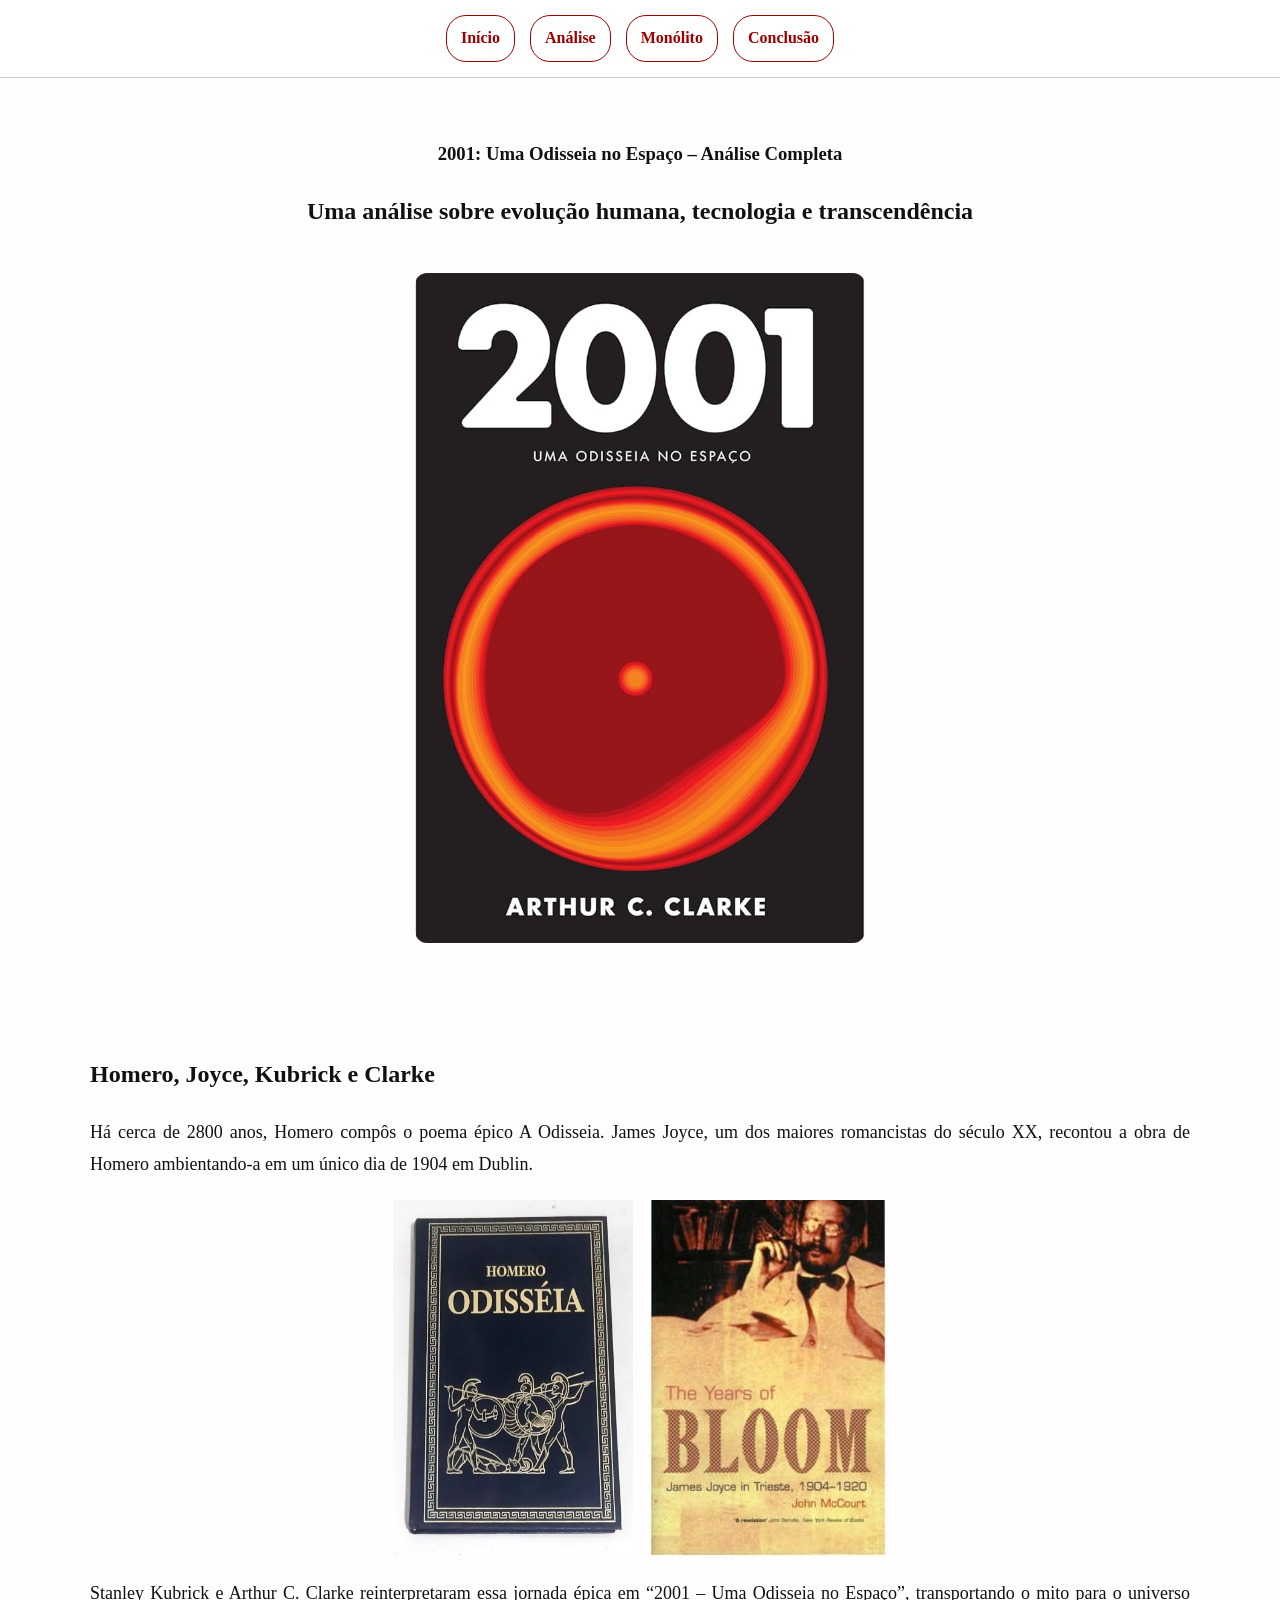
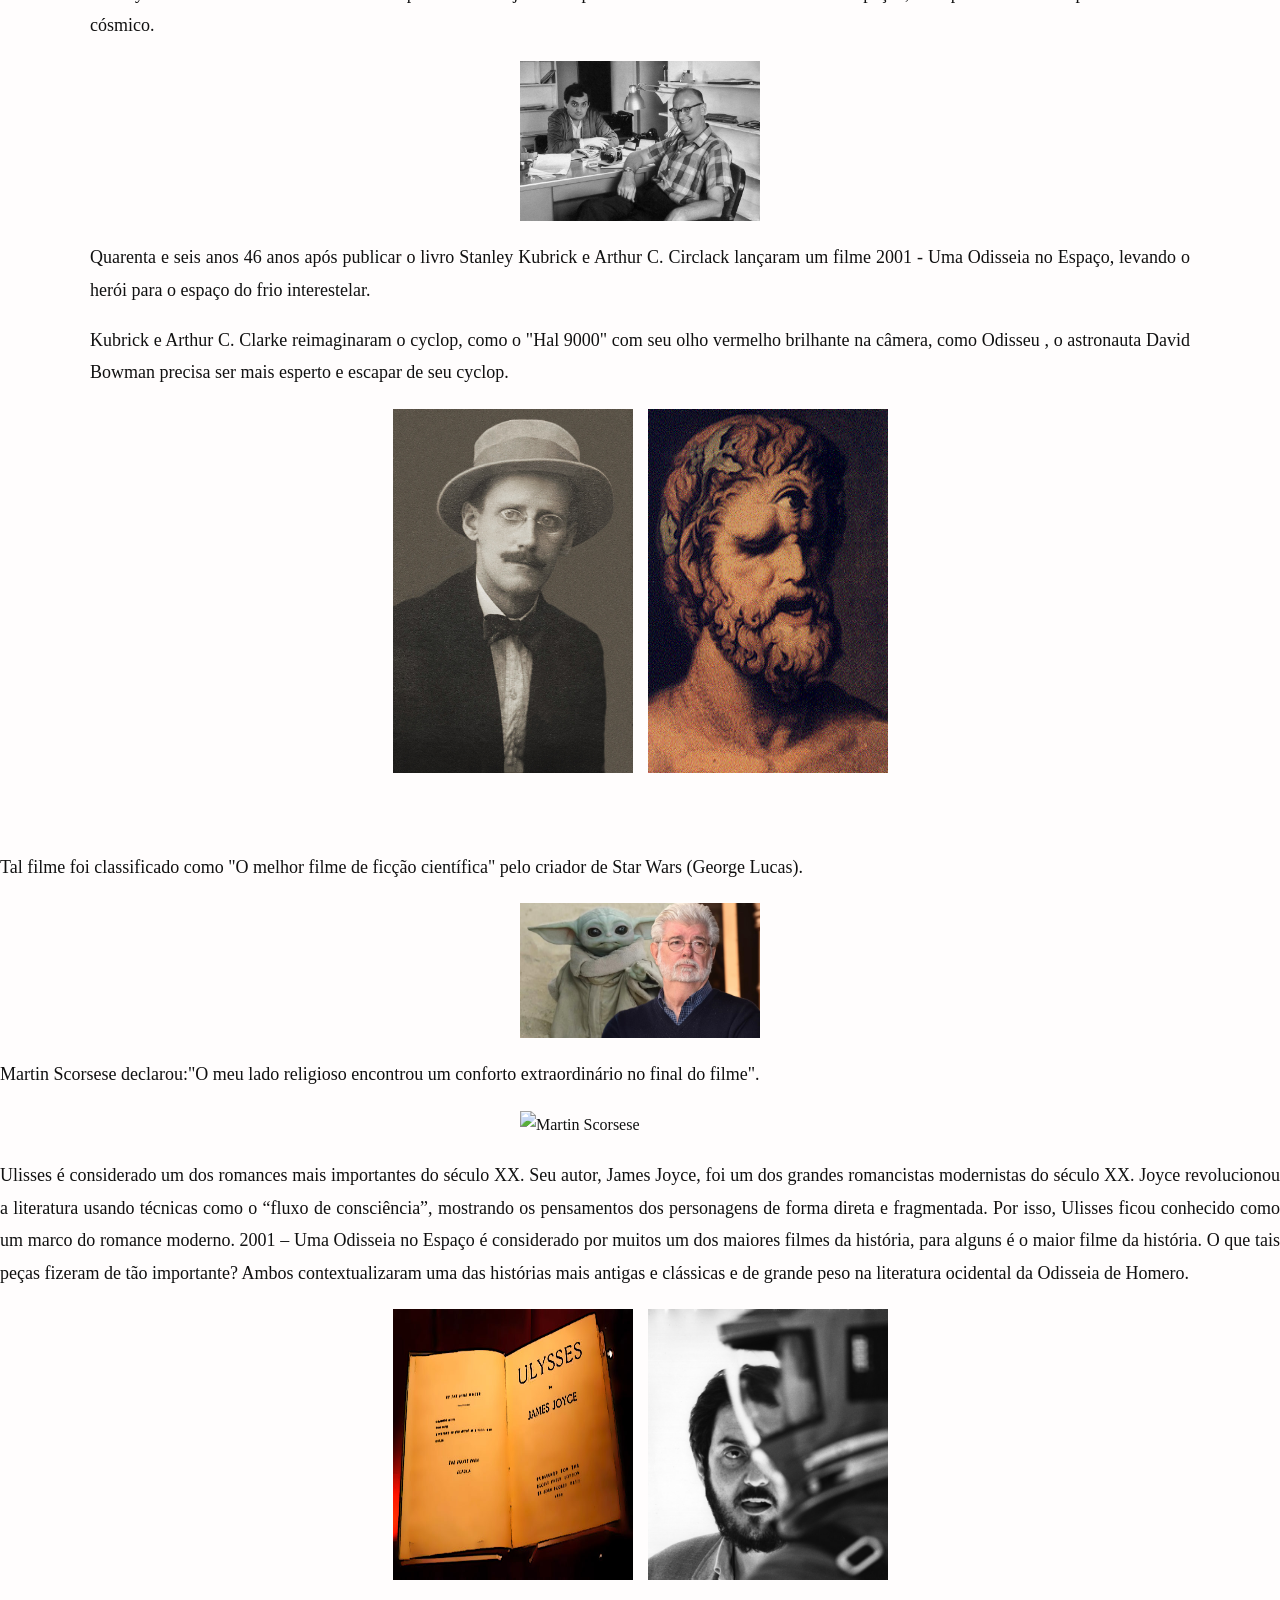
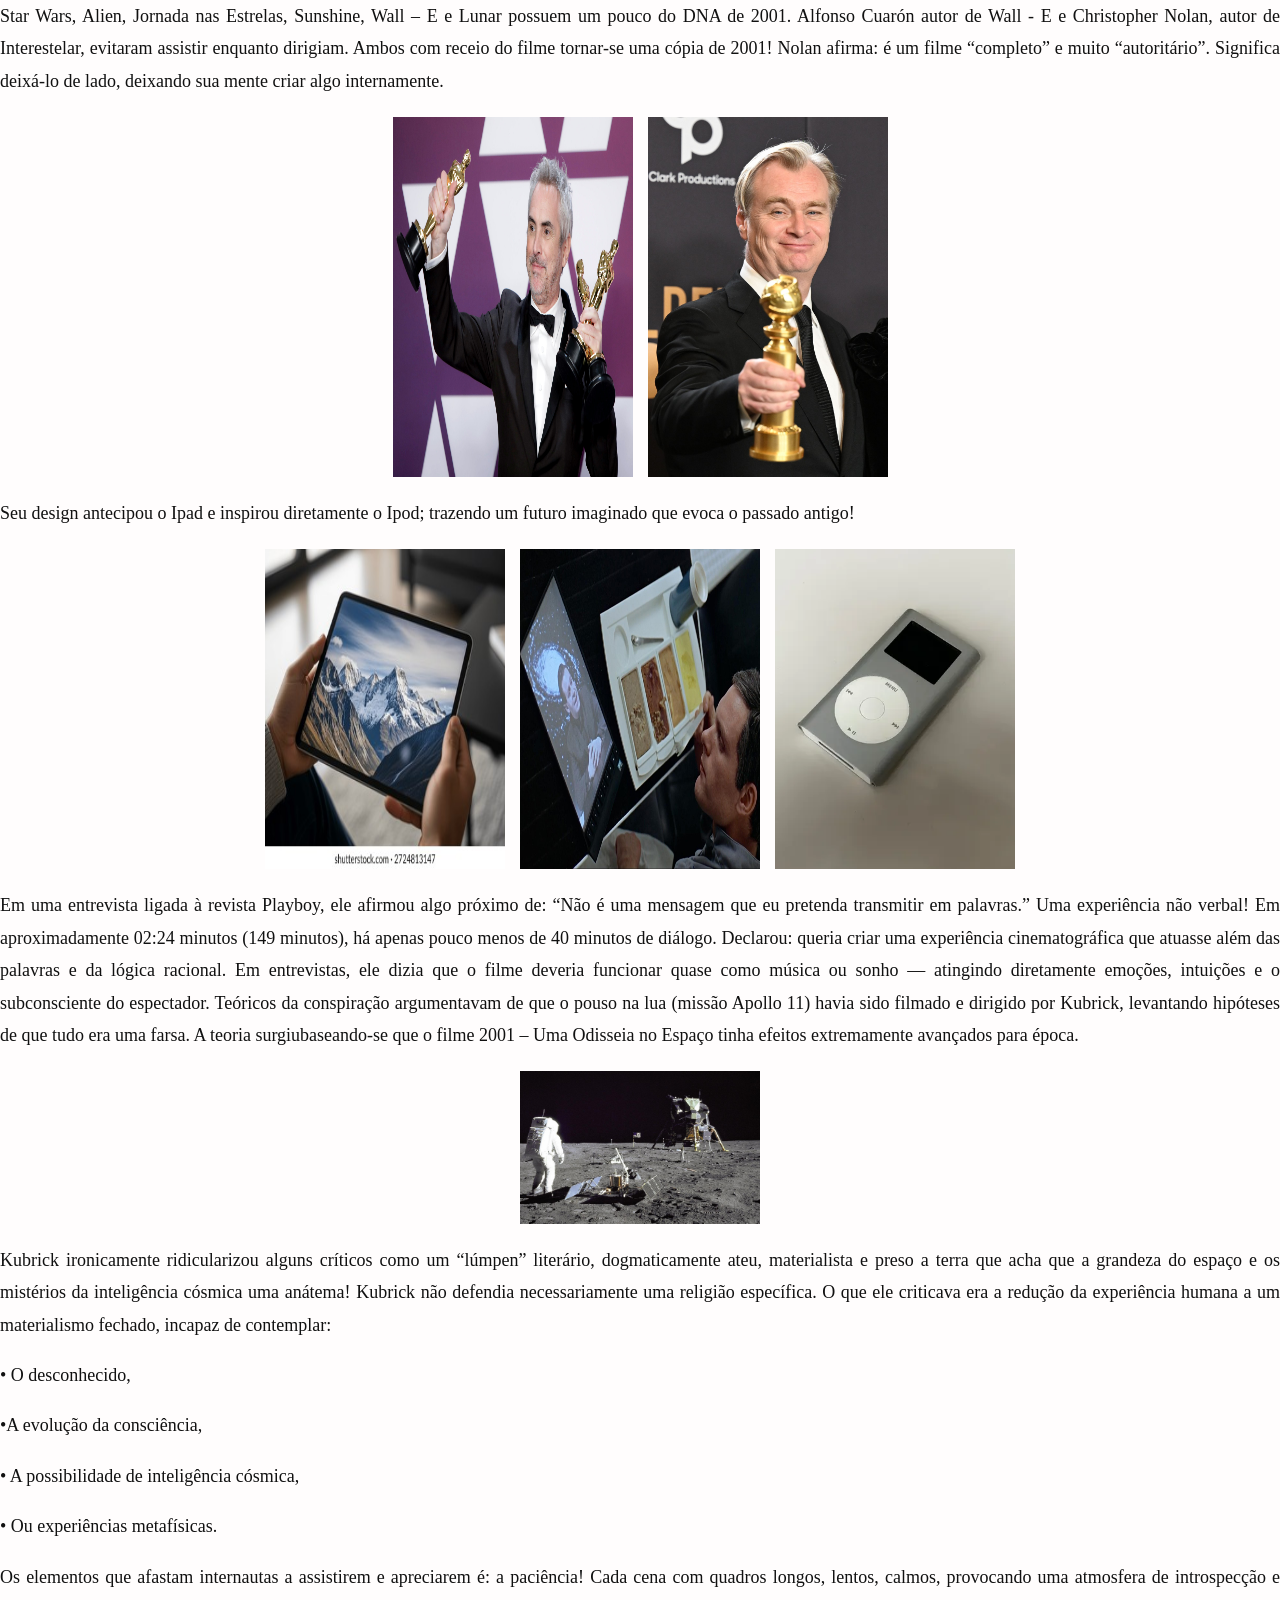
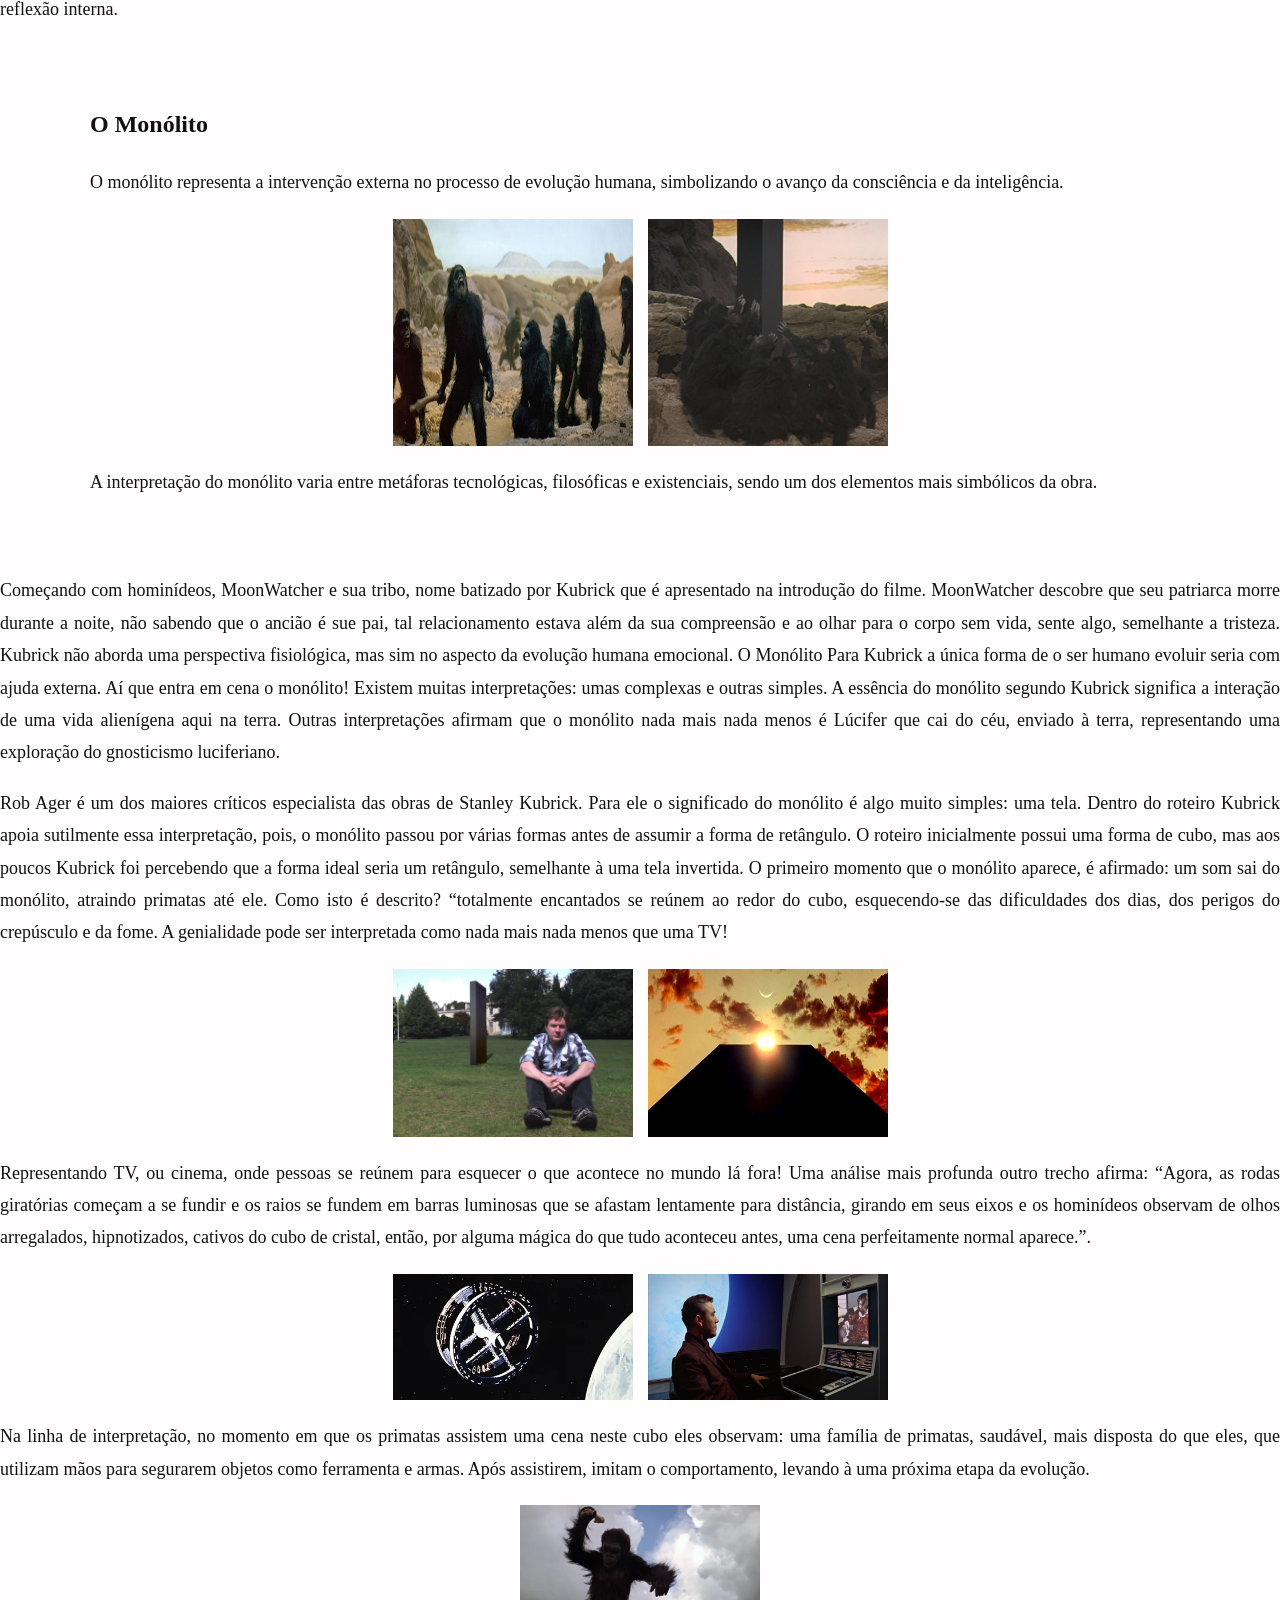
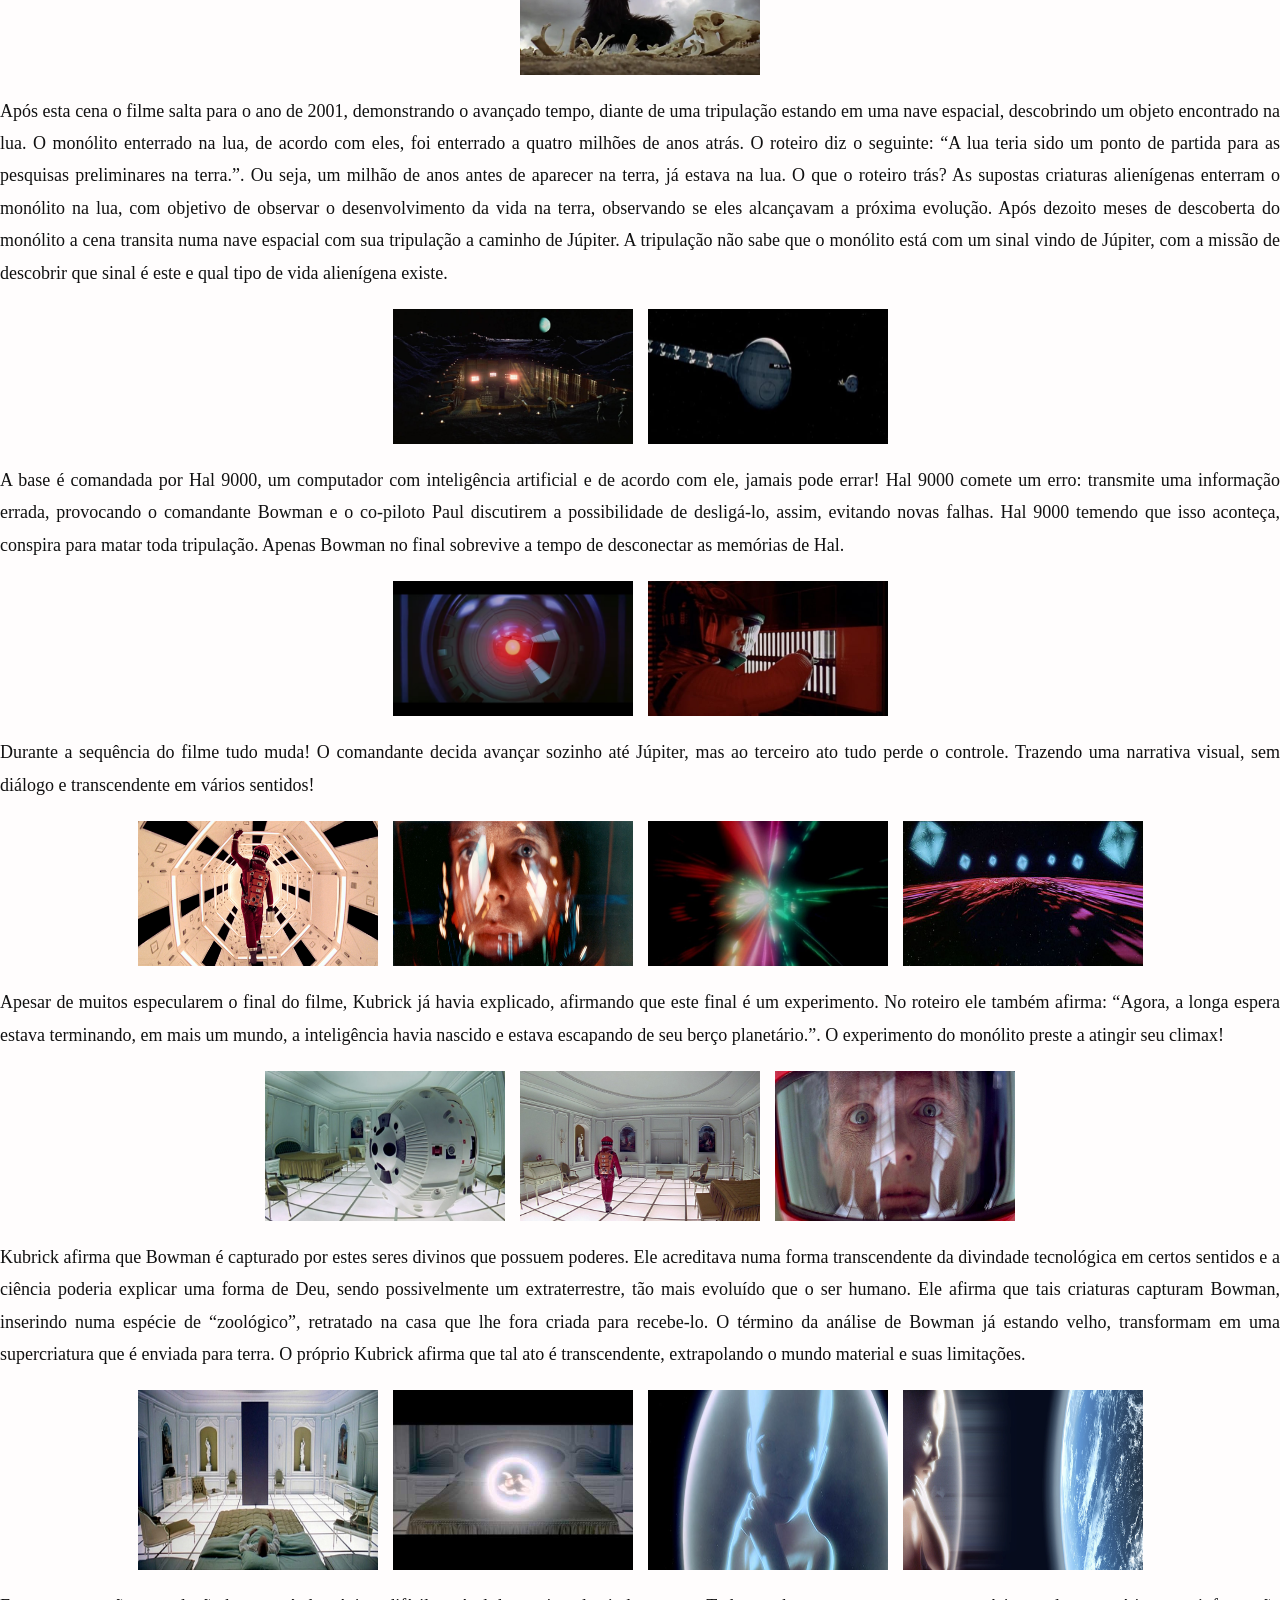
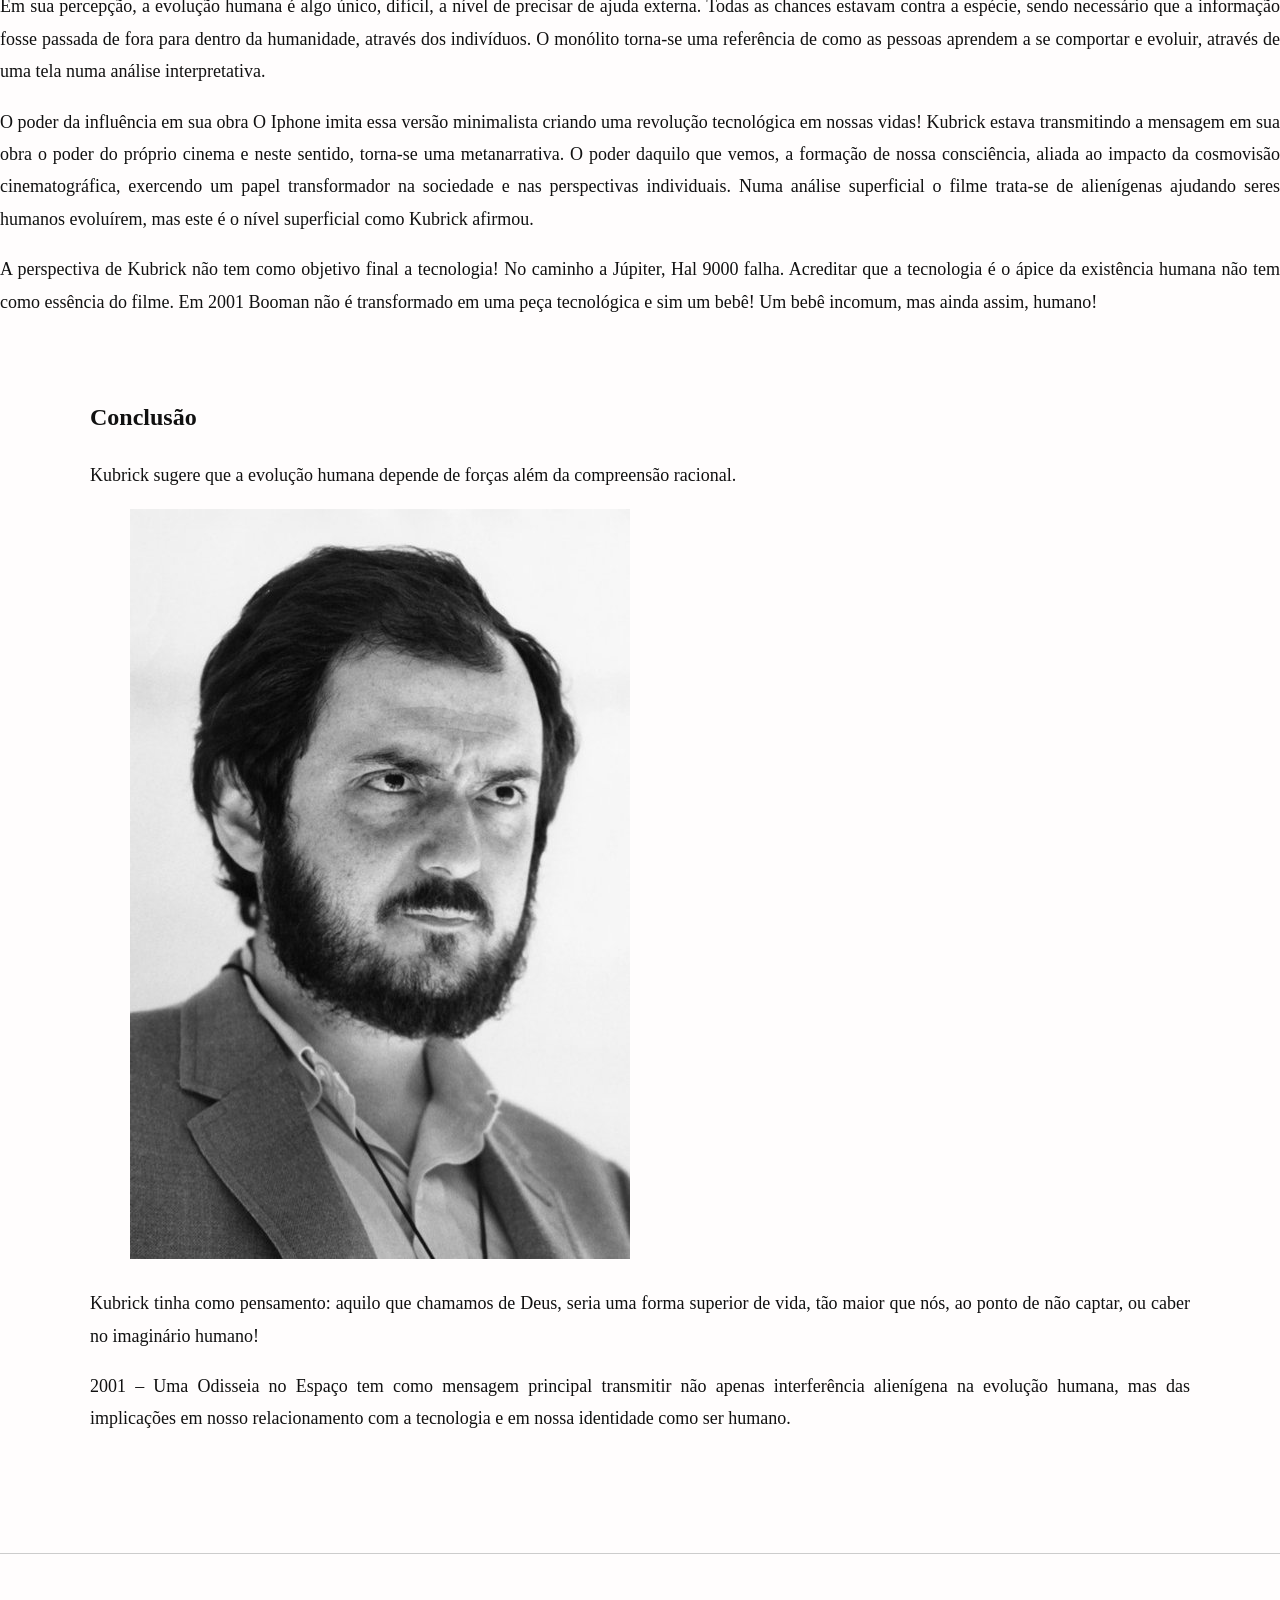
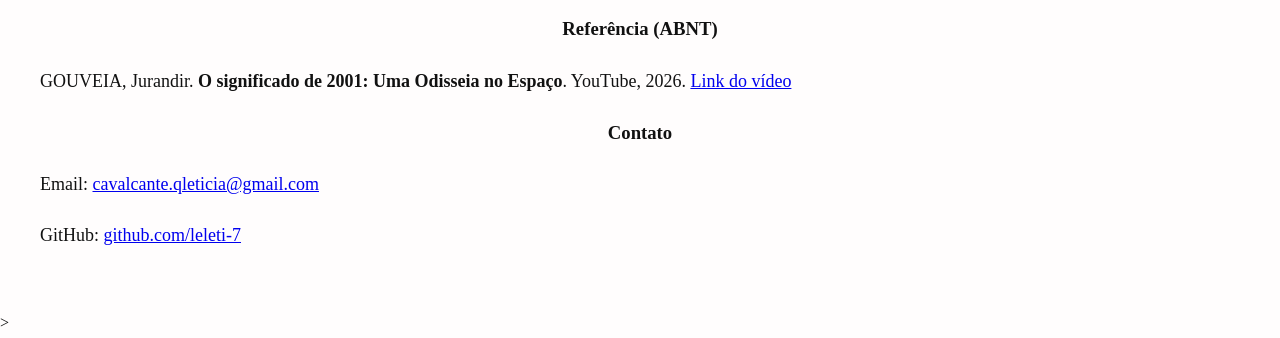
==== img/index.html @ 59585135 "primeiro commit" ====
<!DOCTYPE html>
<html lang="pt-br">

<head>
    <meta charset="UTF-8">
    <meta name="viewport" content="width=device-width, initial-scale=1.0">

    <title>2001: Uma Odisseia no Espaço – Análise Completa</title>

    <meta name="description" content="Análise completa do filme 2001: Uma Odisseia no Espaço, de Stanley Kubrick, explorando filosofia, evolução humana, tecnologia e o monólito.">

    <!-- SEO Open Graph -->
    <meta property="og:title" content="2001: Uma Odisseia no Espaço – Análise Completa">
    <meta property="og:description" content="Análise completa do filme de Stanley Kubrick, explorando evolução humana, tecnologia e o monólito.">
    <meta property="og:type" content="article">
    <meta property="og:image" content="2001uma odisseia no espaço.jpg">

    <!-- Twitter Card -->
    <meta name="twitter:card" content="summary_large_image">
    <meta name="twitter:title" content="2001: Uma Odisseia no Espaço – Análise Completa">
    <meta name="twitter:description" content="Análise completa do filme de Stanley Kubrick.">
    <meta name="twitter:image" content="2001uma odisseia no espaço.jpg">

    <link rel="stylesheet" href="style.css">
</head>

<body>

<header>
    <nav>
        <a href="#titulo">Início</a>
        <a href="#analise">Análise</a>
        <a href="#monolito">Monólito</a>
        <a href="#conclusao">Conclusão</a>
    </nav>
</header>

<main>

<article>

<!-- TÍTULO -->
<section id="titulo">
    <h1>2001: Uma Odisseia no Espaço – Análise Completa</h1>
    <h2>Uma análise sobre evolução humana, tecnologia e transcendência</h2>

    <img class="capa"
         src="2001uma odisseia no espaço.jpg"
         alt="Pôster do filme 2001 Uma Odisseia no Espaço"
         loading="lazy">
</section>


<!-- ANÁLISE -->
<section id="analise">

    <h2>Homero, Joyce, Kubrick e Clarke</h2>

    <p>
        Há cerca de 2800 anos, Homero compôs o poema épico A Odisseia. James Joyce, um dos maiores romancistas do século XX, recontou a obra de Homero ambientando-a em um único dia de 1904 em Dublin.
    </p>

    <div class="galeria">
        <img src="homero odisseia.jpg.jpg" alt="Homero" loading="lazy">
        <img src="james joyce bloom 1904-1920.jpg.jpg" alt="James Joyce" loading="lazy">
    </div>

    <p>
        Stanley Kubrick e Arthur C. Clarke reinterpretaram essa jornada épica em “2001 – Uma Odisseia no Espaço”, transportando o mito para o universo cósmico.
    </p>

    <div class="galeria">
        <img src="Stanley Kubrick e Arthur C. Circlack .jpg.jpg" alt="Kubrick e Clarke" loading="lazy">
    </div>
<p>
Quarenta e seis anos 46 anos após publicar o livro Stanley Kubrick e Arthur C. Circlack lançaram um filme 2001 - Uma Odisseia no Espaço, levando o herói para o espaço do frio interestelar.
</p>
<p>
    Kubrick e Arthur C. Clarke reimaginaram o cyclop, como o "Hal 9000" com seu olho vermelho brilhante na câmera, como Odisseu , o astronauta David Bowman precisa ser mais esperto e escapar de seu cyclop. 
 </p>
 <div class="galeria">
      <img src="james joyce.jpg.jpg" alt="James Joyce">
        <img src="cyclop.jpg.png" alt="HAL 9000 como ciclope moderno" loading="lazy">
    </div>
</section>
<p>Tal filme foi classificado como "O melhor filme de ficção científica" pelo criador de Star Wars (George Lucas).</p>
   

   <div class="galeria">
   <img src="george lucas.jpg (2).jpg" alt="George Lucas" loading="lazy">
    </div>
    <p>Martin Scorsese declarou:"O meu lado religioso encontrou um conforto extraordinário no final do filme".
    </p>
    <div class="galeria">
    
      <img src="martin scorsese.jpg.jpg" alt="Martin Scorsese" loading="lazy">
    </div>

    <p>
        Ulisses é considerado um dos romances mais importantes do século XX. Seu autor, James Joyce, foi um dos grandes romancistas modernistas do século XX. Joyce revolucionou a literatura usando técnicas como o “fluxo de consciência”, mostrando os pensamentos dos personagens de forma direta e fragmentada. Por isso, Ulisses ficou conhecido como um marco do romance moderno. 2001 – Uma Odisseia no Espaço é considerado por muitos um dos maiores filmes da história, para alguns é o maior filme da história.
O que tais peças fizeram de tão importante?
Ambos contextualizaram uma das histórias mais antigas e clássicas e de grande peso na literatura ocidental da Odisseia de Homero.
</p>
<div class="galeria">
    <img src="ulysses.jpg" alt="Ulisses">
    <img src="stanley kubrickdiretor.jpg.jpg" alt="Stanley Kubrick">
</div>
<p>Star Wars, Alien, Jornada nas Estrelas, Sunshine, Wall – E e Lunar possuem um pouco do DNA de 2001. Alfonso Cuarón autor de Wall - E e Christopher Nolan, autor de Interestelar, evitaram assistir enquanto dirigiam. Ambos com receio do filme tornar-se uma cópia de 2001! Nolan afirma: é um filme “completo” e muito “autoritário”. Significa deixá-lo de lado, deixando sua mente criar algo internamente.</p>
</p>
<div class="galeria">
    <img src="Alfonso Cuarón.jpg.jpg" alt="Alfonso Cuarón">
    <img src="Christopher Nolan.jpg.jpg" alt="Christopher Nolan">
</div>
<p>Seu design antecipou o Ipad e inspirou diretamente o Ipod; trazendo um futuro imaginado que evoca o passado antigo!
    </p>
   
    <div class="galeria">
        <img src="ipad.jpg.jpg" alt="Ipad">
        <img src="missaojupiter.jpg.jpg" alt="Missão Júpiter">
        <img src="ipod.jpg.webp" alt="Ipod">
        </div>




<p>Em uma entrevista ligada à revista Playboy, ele afirmou algo próximo de:
“Não é uma mensagem que eu pretenda transmitir em palavras.”
 Uma experiência não verbal! 
Em aproximadamente 02:24 minutos (149 minutos), há apenas pouco menos de 40 minutos de diálogo.
Declarou: queria criar uma experiência cinematográfica que atuasse além das palavras e da lógica racional. Em entrevistas, ele dizia que o filme deveria funcionar quase como música ou sonho — atingindo diretamente emoções, intuições e o subconsciente do espectador. Teóricos da conspiração argumentavam de que o pouso na lua (missão Apollo 11) havia sido filmado e dirigido por Kubrick, levantando hipóteses de que tudo era uma farsa. A teoria surgiubaseando-se que o filme 2001 – Uma Odisseia no Espaço tinha efeitos extremamente avançados para época. 
</p>

<div class="galeria">
    <img src="missaoapollo11.jpg.jpg" alt="Apollo 11">
</div>
<p>
Kubrick ironicamente ridicularizou alguns críticos como um “lúmpen” literário, dogmaticamente ateu, materialista e preso a terra que acha que a grandeza do espaço e os mistérios da inteligência cósmica uma anátema!
      Kubrick não defendia necessariamente uma religião específica. O que ele criticava era a redução da experiência humana a um materialismo fechado, incapaz de contemplar:
    </p>
    <p>
• O desconhecido,
</p>
<p>
•A evolução da consciência,
</p>
<p>
• A possibilidade de inteligência cósmica,
</p>
<p>
• Ou experiências metafísicas.
</p>
<p>
Os elementos que afastam internautas a assistirem e apreciarem é: a paciência!
Cada cena com quadros longos, lentos, calmos, provocando uma atmosfera de introspecção e reflexão interna.
</p>


</section>

<!-- MONÓLITO -->
<section id="monolito">

    <h2>O Monólito</h2>

    <p>
        O monólito representa a intervenção externa no processo de evolução humana, simbolizando o avanço da consciência e da inteligência.
    </p>

    <div class="galeria">
        <img src="homonideos.jpg.jpg" alt="Hominídeos" loading="lazy">
        <img src="hominideosmonolito.jpg.png" alt="Monólito entre hominídeos" loading="lazy">
    </div>

    <p>
        A interpretação do monólito varia entre metáforas tecnológicas, filosóficas e existenciais, sendo um dos elementos mais simbólicos da obra.
    </p>

</section>

<p>Começando com hominídeos, MoonWatcher e sua tribo, nome batizado por Kubrick que é apresentado na introdução do filme. MoonWatcher descobre que seu patriarca morre durante a noite, não sabendo que o ancião é sue pai, tal relacionamento estava além da sua compreensão e ao olhar para o corpo sem vida, sente algo, semelhante a tristeza. Kubrick não aborda uma perspectiva fisiológica, mas sim no aspecto da evolução humana emocional.
           O Monólito
Para Kubrick a única forma de o ser humano evoluir seria com ajuda externa. Aí que entra em cena o monólito! Existem muitas interpretações: umas complexas e outras simples. A essência do monólito segundo Kubrick significa a interação de uma vida alienígena aqui na terra. Outras interpretações afirmam que o monólito nada mais nada menos é Lúcifer que cai do céu, enviado à terra, representando uma exploração do gnosticismo luciferiano.
</p>

<p>Rob Ager é um dos maiores críticos especialista das obras de Stanley Kubrick. Para ele o significado do monólito é algo muito simples: uma tela. Dentro do roteiro Kubrick apoia sutilmente essa interpretação, pois, o monólito passou por várias formas antes de assumir a forma de retângulo. O roteiro inicialmente possui uma forma de cubo, mas aos poucos Kubrick foi percebendo que a forma ideal seria um retângulo, semelhante à uma tela invertida.
O primeiro momento que o monólito aparece, é afirmado: um som sai do monólito, atraindo primatas até ele. Como isto é descrito? “totalmente encantados se reúnem ao redor do cubo, esquecendo-se  das dificuldades dos dias, dos perigos do crepúsculo e da fome. A genialidade pode ser interpretada como nada mais nada menos que uma TV!
</p>
<div class="galeria">
    <img src="rob ager,jpg.png" alt="Rob Ager">
    <img src="crepúsculo.jpg.jpg" alt="Crepúsculo">
 </div>
 <p>Representando TV, ou cinema, onde pessoas se reúnem para esquecer o que acontece no mundo lá fora! Uma análise mais profunda outro trecho afirma: “Agora, as rodas giratórias começam a se fundir e os raios se fundem em barras luminosas que se afastam lentamente para distância, girando em seus eixos e os hominídeos observam de olhos arregalados, hipnotizados, cativos do cubo de cristal, então, por alguma mágica do que tudo aconteceu antes, uma cena perfeitamente normal aparece.”.</p>
</p>
 <div class="galeria">
    <img src="roda giratória.jpg" alt="Roda Giratória">
    <img src="2001humanos.jpg" alt="Humanos">
    </div>
    <p>
        Na linha de interpretação, no momento em que os primatas assistem uma cena neste cubo eles observam: uma família de primatas, saudável, mais disposta do que eles, que utilizam mãos para segurarem objetos como ferramenta e armas. Após assistirem, imitam o comportamento, levando à uma próxima etapa da evolução.
    </p>
    <div class="galeria">
        <img src="hominideo usando ferramentas.jpg" alt="Barras Luminosas">
    </div>
    <p>Após esta cena o filme salta para o ano de 2001, demonstrando o avançado tempo, diante de uma tripulação estando em uma nave espacial, descobrindo um objeto encontrado na lua. O monólito enterrado na lua, de acordo com eles, foi enterrado a quatro milhões de anos atrás.
O roteiro diz o seguinte:
“A lua teria sido um ponto de partida para as pesquisas preliminares na terra.”. Ou seja, um milhão de anos antes de aparecer na terra, já estava na lua.
O que o roteiro trás?
As supostas criaturas alienígenas enterram o monólito na lua, com objetivo de observar o desenvolvimento da vida na terra, observando se eles alcançavam a próxima evolução.
Após dezoito meses de descoberta do monólito a cena transita numa nave espacial com sua tripulação a caminho de Júpiter. A tripulação não sabe que o monólito está com um sinal vindo de Júpiter, com a missão de descobrir que sinal é este e qual tipo de vida alienígena existe.
</p>
<div class="galeria">
    <img src="monolito enterrado na lua.jpg.jpg" alt="Monólito Enterrado na Lua">
    <img src="navemissaojúpiter.jpg.jpg" alt="Nave Missão Júpiter">
    </div>
    <p>
        A base é comandada por Hal 9000, um computador com inteligência artificial e de acordo com ele, jamais pode errar! Hal 9000 comete um erro: transmite uma informação errada, provocando o comandante Bowman e o co-piloto Paul discutirem a possibilidade de desligá-lo, assim, evitando novas falhas. Hal 9000 temendo que isso aconteça, conspira para matar toda tripulação. Apenas Bowman no final sobrevive a tempo de desconectar as memórias de Hal.
    </p>
    
    <div class="galeria">
        <img src="hal900.jpg" alt="HAL 9000" loading="lazy">
        <img src="bowman desinstalando hal 9000.jpg.jpg" alt="Bowman desligando HAL 9000" loading="lazy">
    </div>

        <p>Durante a sequência do filme tudo muda! O comandante decida avançar sozinho até Júpiter, mas ao terceiro ato tudo perde o controle. Trazendo uma narrativa visual, sem diálogo e transcendente em vários sentidos!
            </p>
            <div class="galeria">
                <img src="bowman indo a Júpiter.jpg.png" alt="Bowman Indo a Júpiter">
                <img src="bowman caminho de júpiter.jpg.jpg" alt="Bowman Caminho de Júpiter">
                <img src="2001-jupiter.jpg" alt="Júpiter">
                <img src="2001-octaedros.jpg" alt="Octaedros">
</div>
<p>
    Apesar de muitos especularem o final do filme, Kubrick já havia explicado, afirmando que este final é um experimento. No roteiro ele também afirma: “Agora, a longa espera estava terminando, em mais um mundo, a inteligência havia nascido e estava escapando de seu berço planetário.”. O experimento do monólito preste a atingir seu climax!
    </p>
    <div class="galeria">
        <img src="bowman pousando em júpiter.jpg.jpg" alt="Bowman Pousando em Júpiter">
        <img src="bowman na sala zoológico.jpg.jpg" alt="Bowman na Sala Zoológico">
        <img src="bowman velho.jpg.jpg" alt="Bowman Velho">
        </div>
        <p>
            Kubrick afirma que Bowman é capturado por estes seres divinos que possuem poderes. Ele acreditava numa forma transcendente da divindade tecnológica em certos sentidos e a ciência poderia explicar uma forma de Deu, sendo possivelmente um extraterrestre, tão mais evoluído que o ser humano. Ele afirma que tais criaturas capturam Bowman, inserindo numa espécie de “zoológico”, retratado na casa que lhe fora criada  para recebe-lo.
O término da análise de Bowman já estando velho, transformam em uma supercriatura que é enviada para terra. O próprio Kubrick afirma que tal ato é transcendente, extrapolando o mundo material e suas limitações.
        </p>

        <div class="galeria">
            
        
        <img src="bowman envelhecido.jpg.jpg" alt="Bowman Envelhecido">
         <img src="bebebowman.jpg" alt="Bebê Bowman">
        <img src="bowman transformado em um bebê.jpg.jpg" alt="Bowman Transformado em um Bebê">
        <img src="bowman bebê enviado a terra.jpg.png" alt="Bowman Bebê Enviado a Terra">
        </div>

        <p>
            Em sua percepção, a evolução humana é algo único, difícil, a nível de precisar de ajuda externa. Todas as chances estavam contra a espécie, sendo necessário que a informação fosse passada de fora para dentro da humanidade, através dos indivíduos. O monólito torna-se uma referência de como as pessoas aprendem a se comportar e evoluir, através de uma tela numa análise interpretativa.
        </p>
        <p>
            O poder da influência em sua obra
O Iphone imita essa versão minimalista criando uma revolução tecnológica em nossas vidas!
Kubrick estava transmitindo a mensagem em sua obra o poder do próprio cinema e neste sentido, torna-se uma metanarrativa. O poder daquilo que vemos, a formação de nossa consciência, aliada ao impacto da cosmovisão cinematográfica, exercendo um papel transformador na sociedade e nas perspectivas individuais.
Numa análise superficial o filme trata-se de alienígenas ajudando seres humanos evoluírem, mas este é o nível superficial como Kubrick afirmou.
</p>
<p>
    A perspectiva de Kubrick não tem como objetivo final a tecnologia!
    No caminho a Júpiter, Hal 9000 falha. Acreditar que a tecnologia é o ápice da existência humana não tem como essência do filme. Em 2001 Booman não é transformado em uma peça tecnológica e sim um bebê! Um bebê incomum, mas ainda assim, humano!
        </p>
        
    </div>
<!-- CONCLUSÃO -->
<section id="conclusao">

    <h2>Conclusão</h2>

    <p>
        Kubrick sugere que a evolução humana depende de forças além da compreensão racional.
    </p>

<figure>
        <img src="Stanley Kubrick.jpg.jpg"
             alt="Stanley Kubrick"
             loading="lazy">
    </figure>


<p>
    Kubrick tinha como pensamento: aquilo que chamamos de Deus, seria uma forma superior de vida, tão maior que nós, ao ponto de não captar, ou caber no imaginário humano!
    </p>
    <p>
2001 – Uma Odisseia no Espaço tem como mensagem principal transmitir não apenas interferência alienígena na evolução humana, mas das implicações em nosso relacionamento com a tecnologia e em nossa identidade como ser humano.
</p>
</section>
</article>
</main>


<!-- RODAPÉ -->
<footer>

     <h3>Referência (ABNT)</h3>

    <p>
        GOUVEIA, Jurandir. <strong>O significado de 2001: Uma Odisseia no Espaço</strong>. YouTube, 2026.
        <a href="https://www.youtube.com/watch?v=_w50jzGaaWM" target="_blank">
            Link do vídeo
        </a>
    </p>

    <h3>Contato</h3>

    <p>
        Email:
        <a href="mailto:cavalcante.qleticia@gmail.com">
            cavalcante.qleticia@gmail.com
        </a>
    </p>

    <p>
        GitHub:
        <a href="https://github.com/leleti-7" target="_blank">
            github.com/leleti-7
        </a>
    </p>

</footer>

</body>
</html>
>
---- img/style.css ----
body {
    margin: 0;
    font-family: Georgia, serif;
    background: #fffdfd;
    color: #111;
    line-height: 1.8;
}


/* MENU */
nav {
    display: flex;
    justify-content: center;
    flex-wrap: wrap;
    gap: 15px;
    padding: 15px;
    background: #fff;
    position: sticky;
    top: 0;
    border-bottom: 1px solid #ccc;
}

nav a {
    text-decoration: none;
    font-weight: bold;
    padding: 8px 14px;
    border: 1px solid #9e0000;
    border-radius: 20px;
    color: #9e0000;
}

nav a:hover {
    background: #9e0000;
    color: white;
}

/* SEÇÕES */
section {
    max-width: 1100px;
    margin: auto;
    padding: 40px 20px;
}

/* TÍTULO */
#titulo {
    text-align: center;
}

.capa {
    width: 100%;
    max-width: 450px;
    margin-top: 20px;
    border-radius: 12px;
}

/* TEXTOS */
p {
    text-align: justify;
    font-size: 18px;
}

/* GALERIA */
.galeria {
    display: flex;
    flex-wrap: wrap;
    justify-content: center;
    gap: 15px;
    margin: 20px 0;
}

.galeria img {
    width: 240px;
}


/* FOOTER */
footer {
    text-align: center;
    padding: 40px;
    border-top: 1px solid #ccc;
    margin-top: 60px;
}

/* 📱 TABLET */
@media (max-width: 900px) {
    p {
        font-size: 17px;
    }

    .galeria img {
        width: 45%;
    }
}

/* 📱 CELULAR */
@media (max-width: 600px) {
    nav {
        flex-direction: column;
        align-items: center;
    }

    .galeria {
        flex-direction: column;
        align-items: center;
    }

    .galeria img {
        width: 90%;
    }

    p {
        font-size: 16px;
    }
}
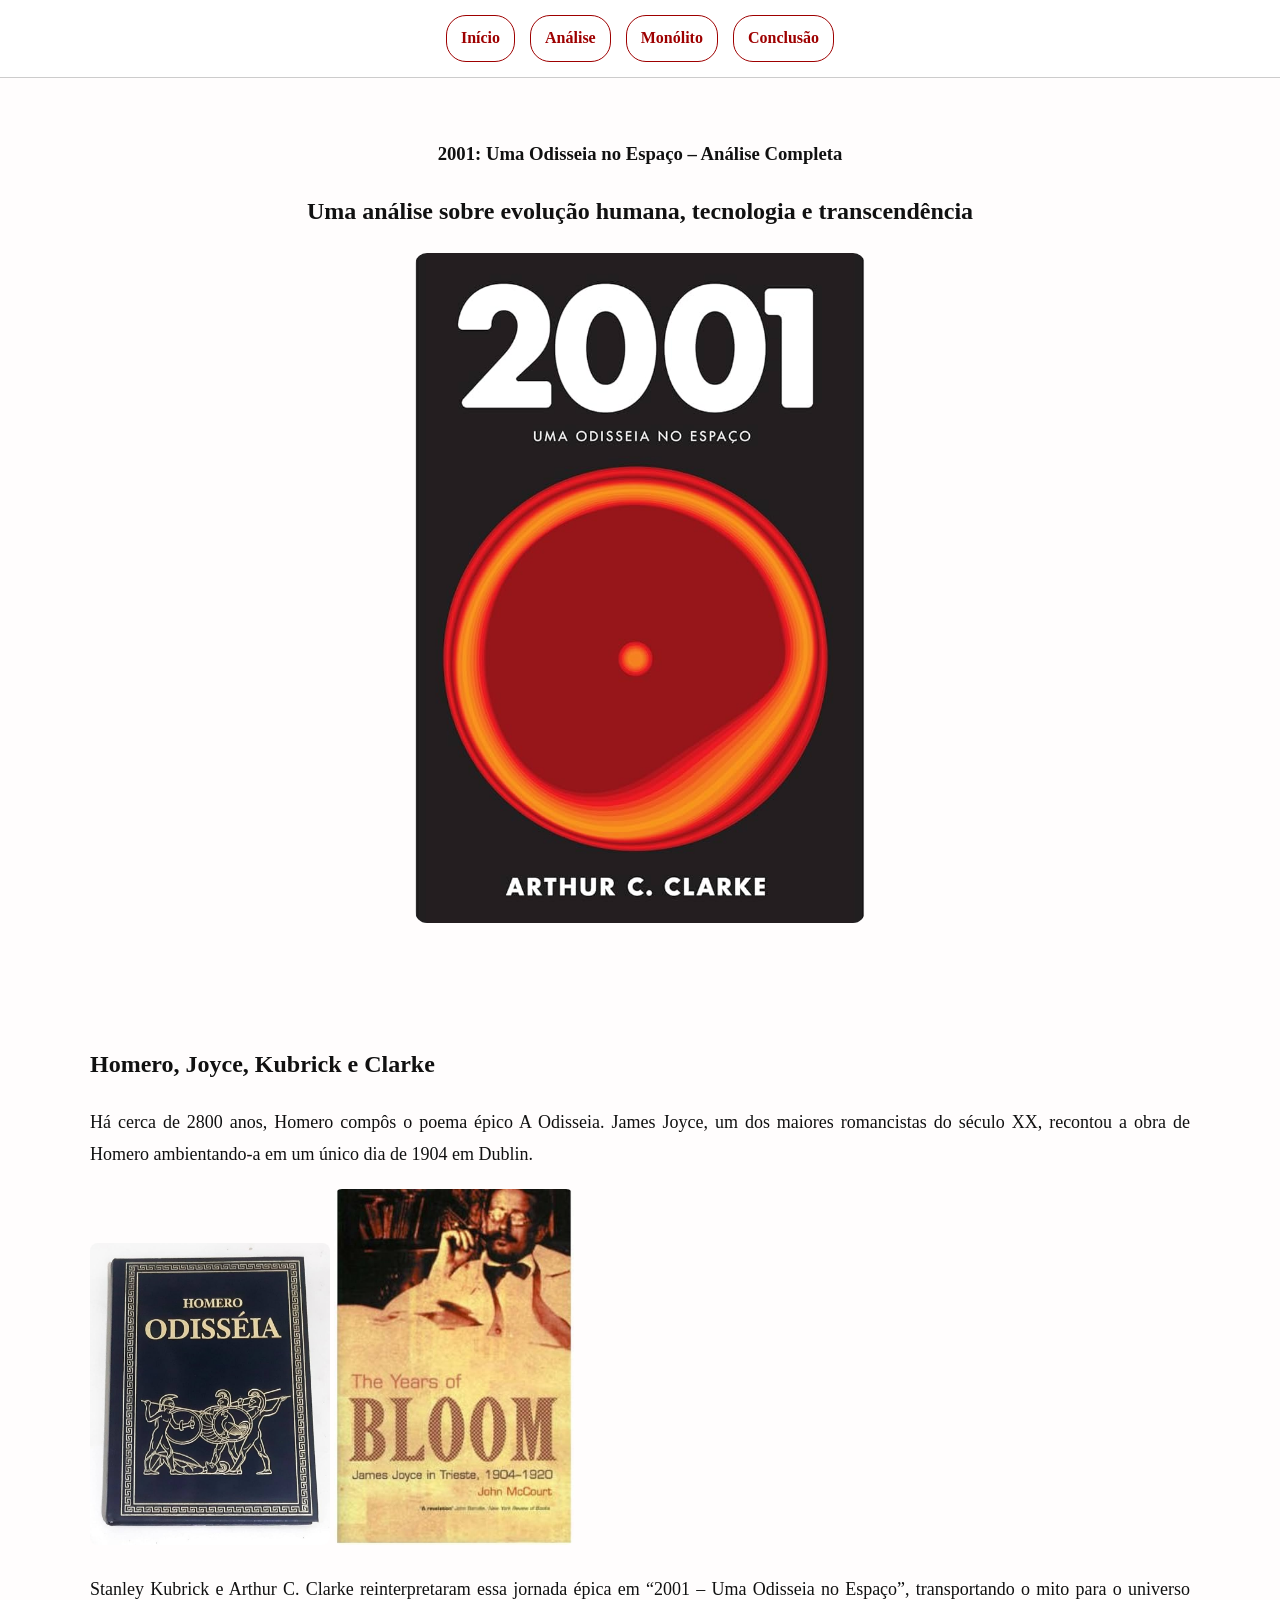
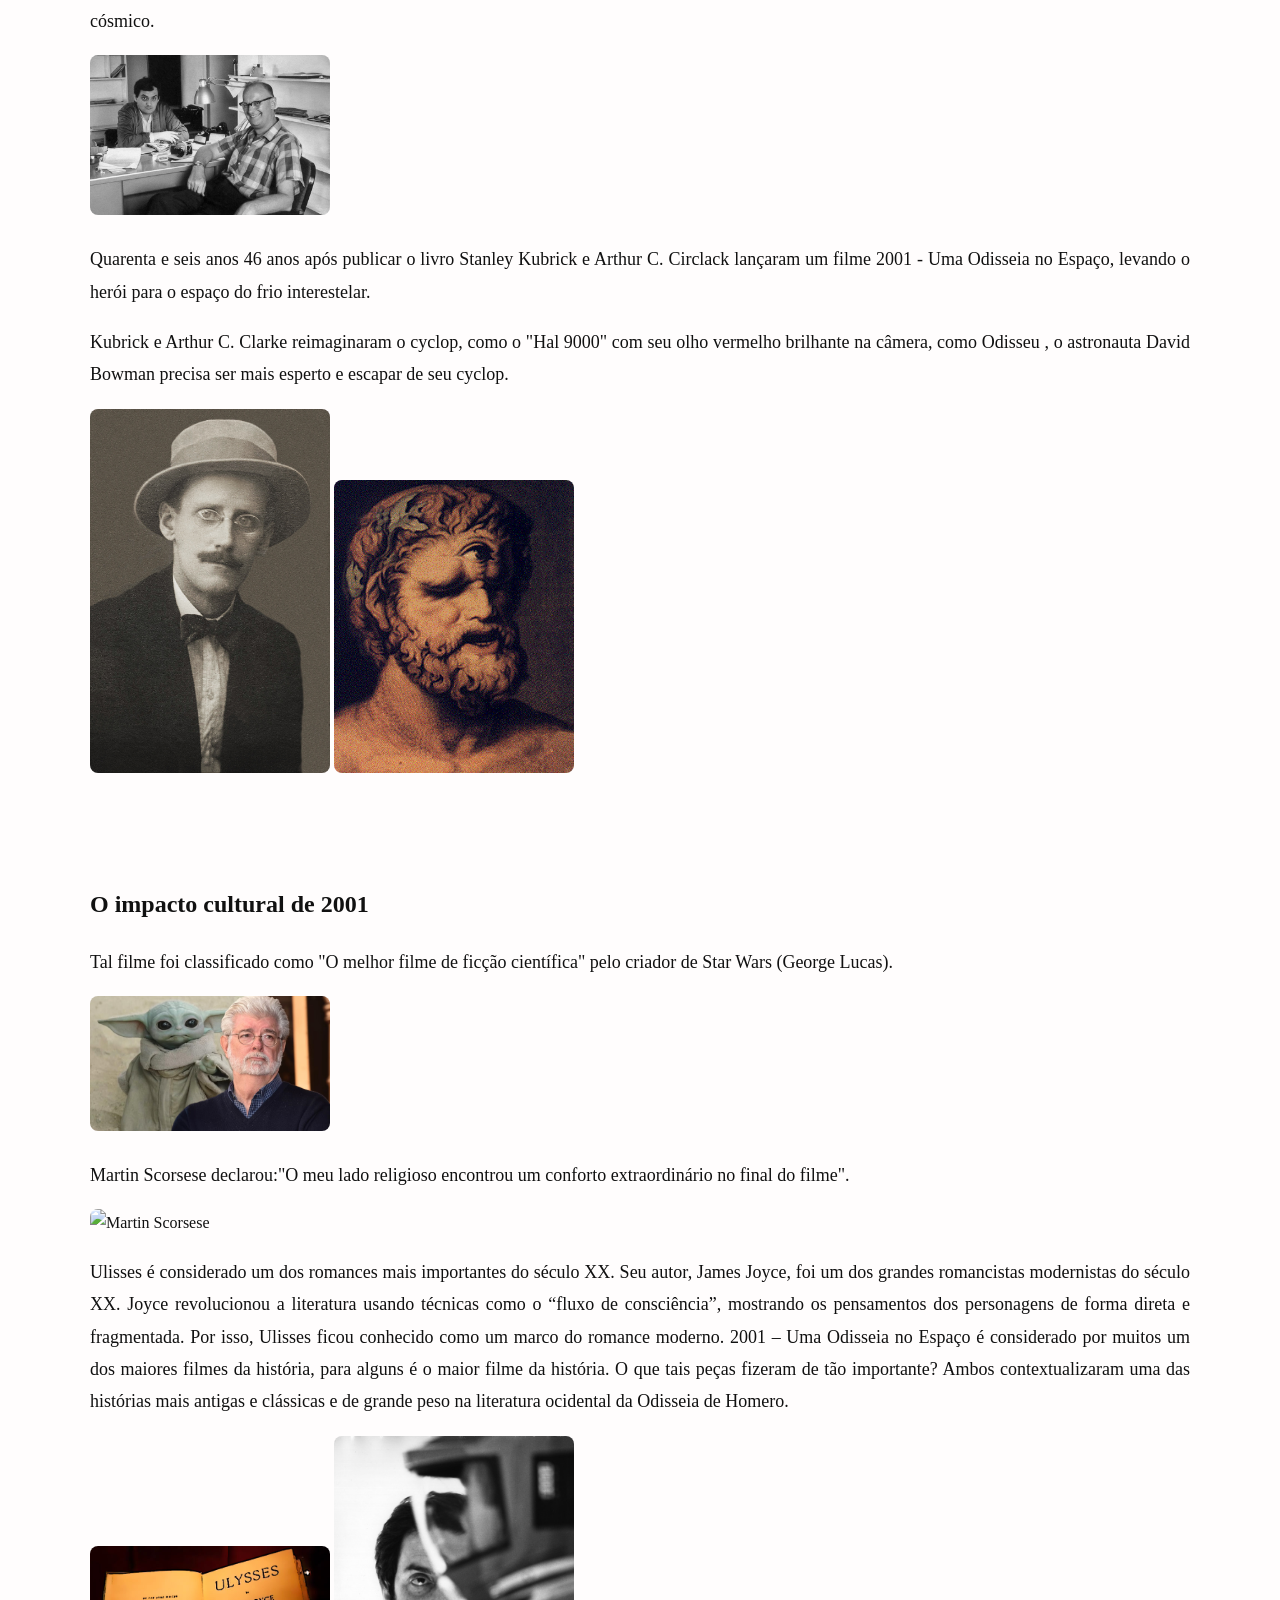
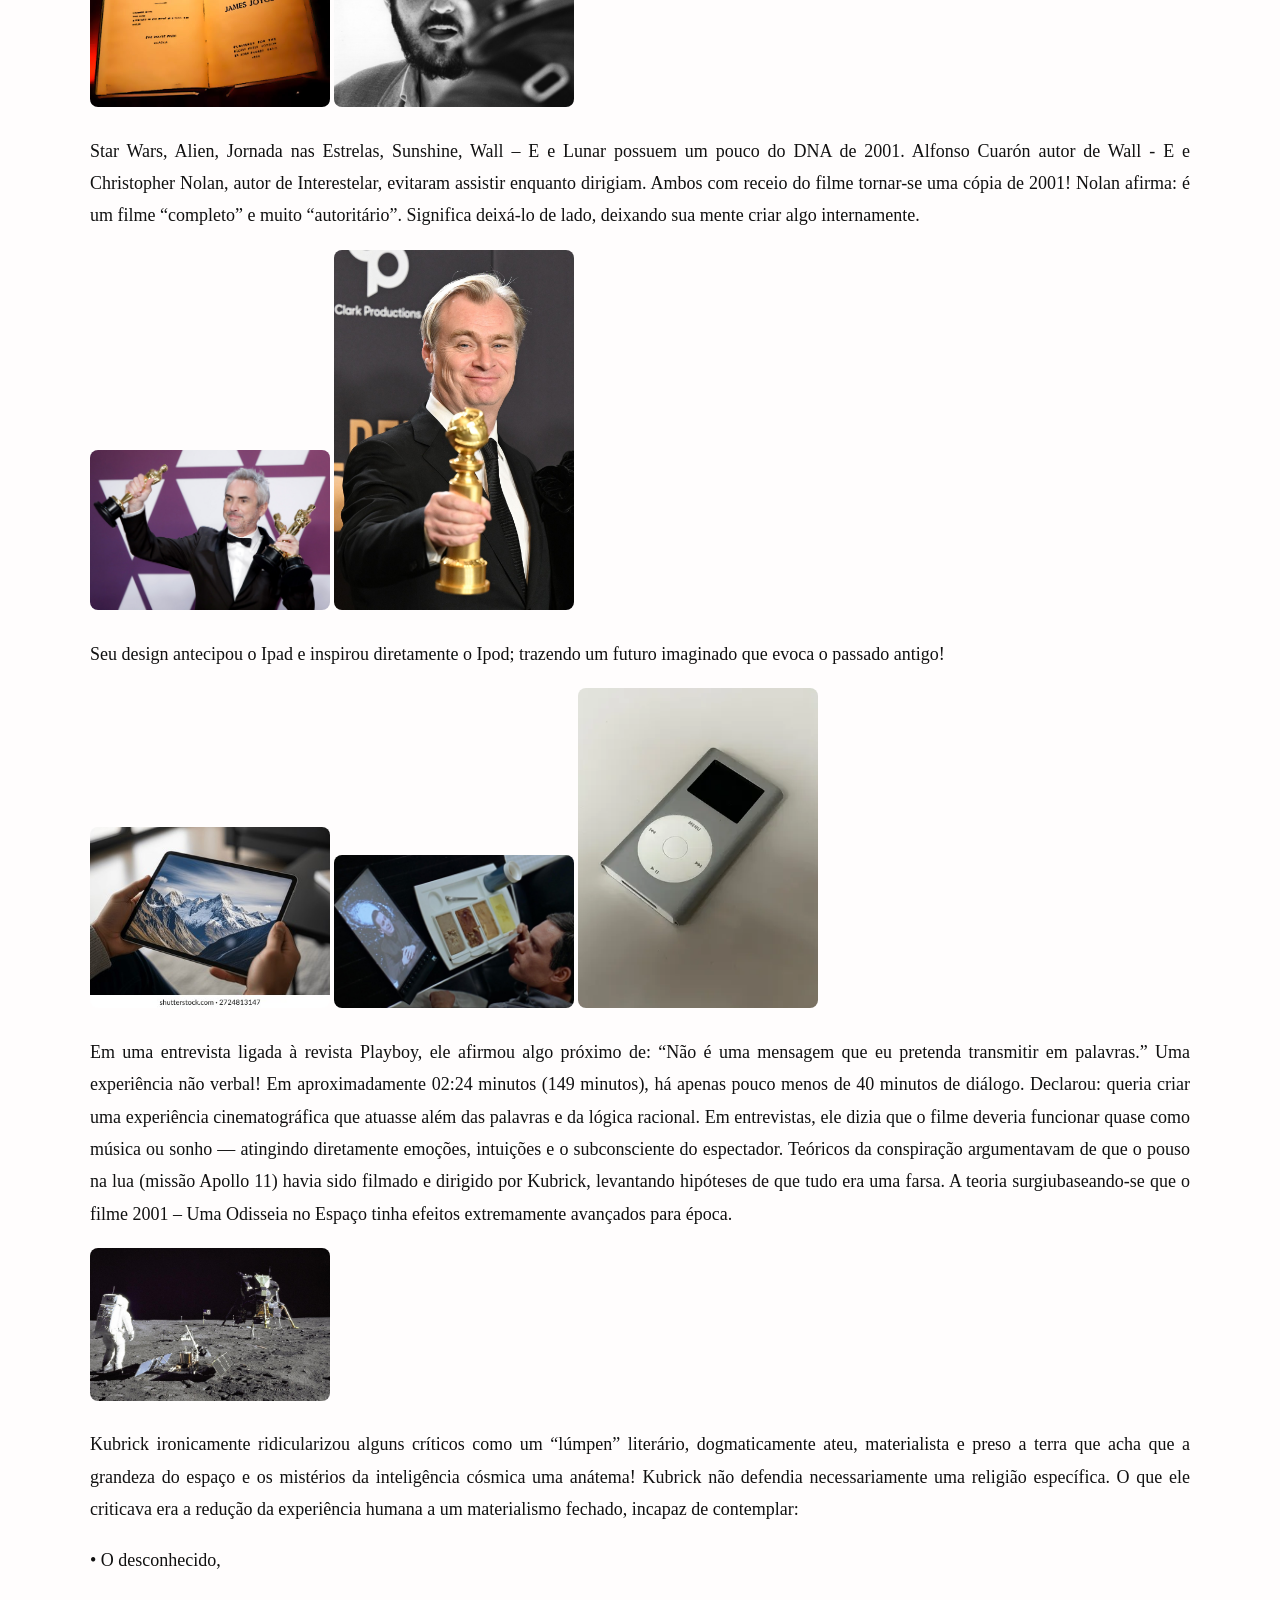
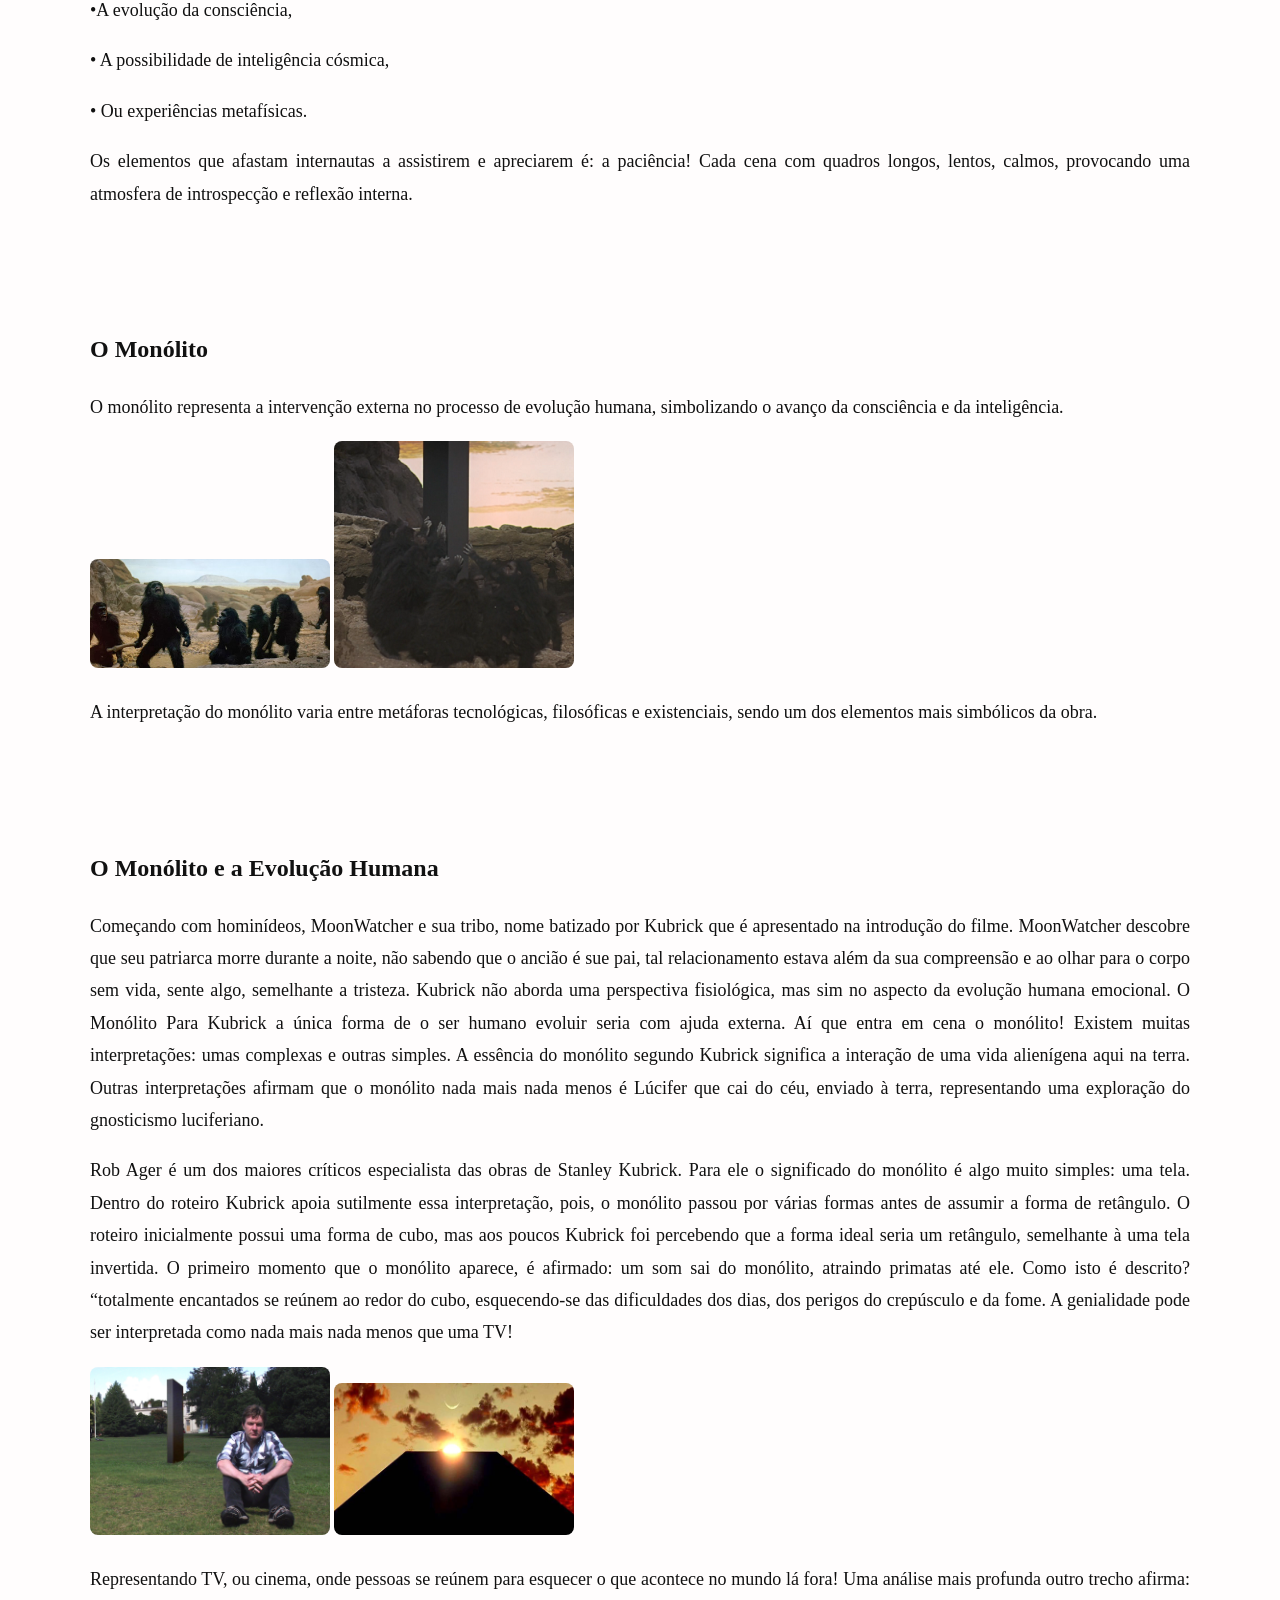
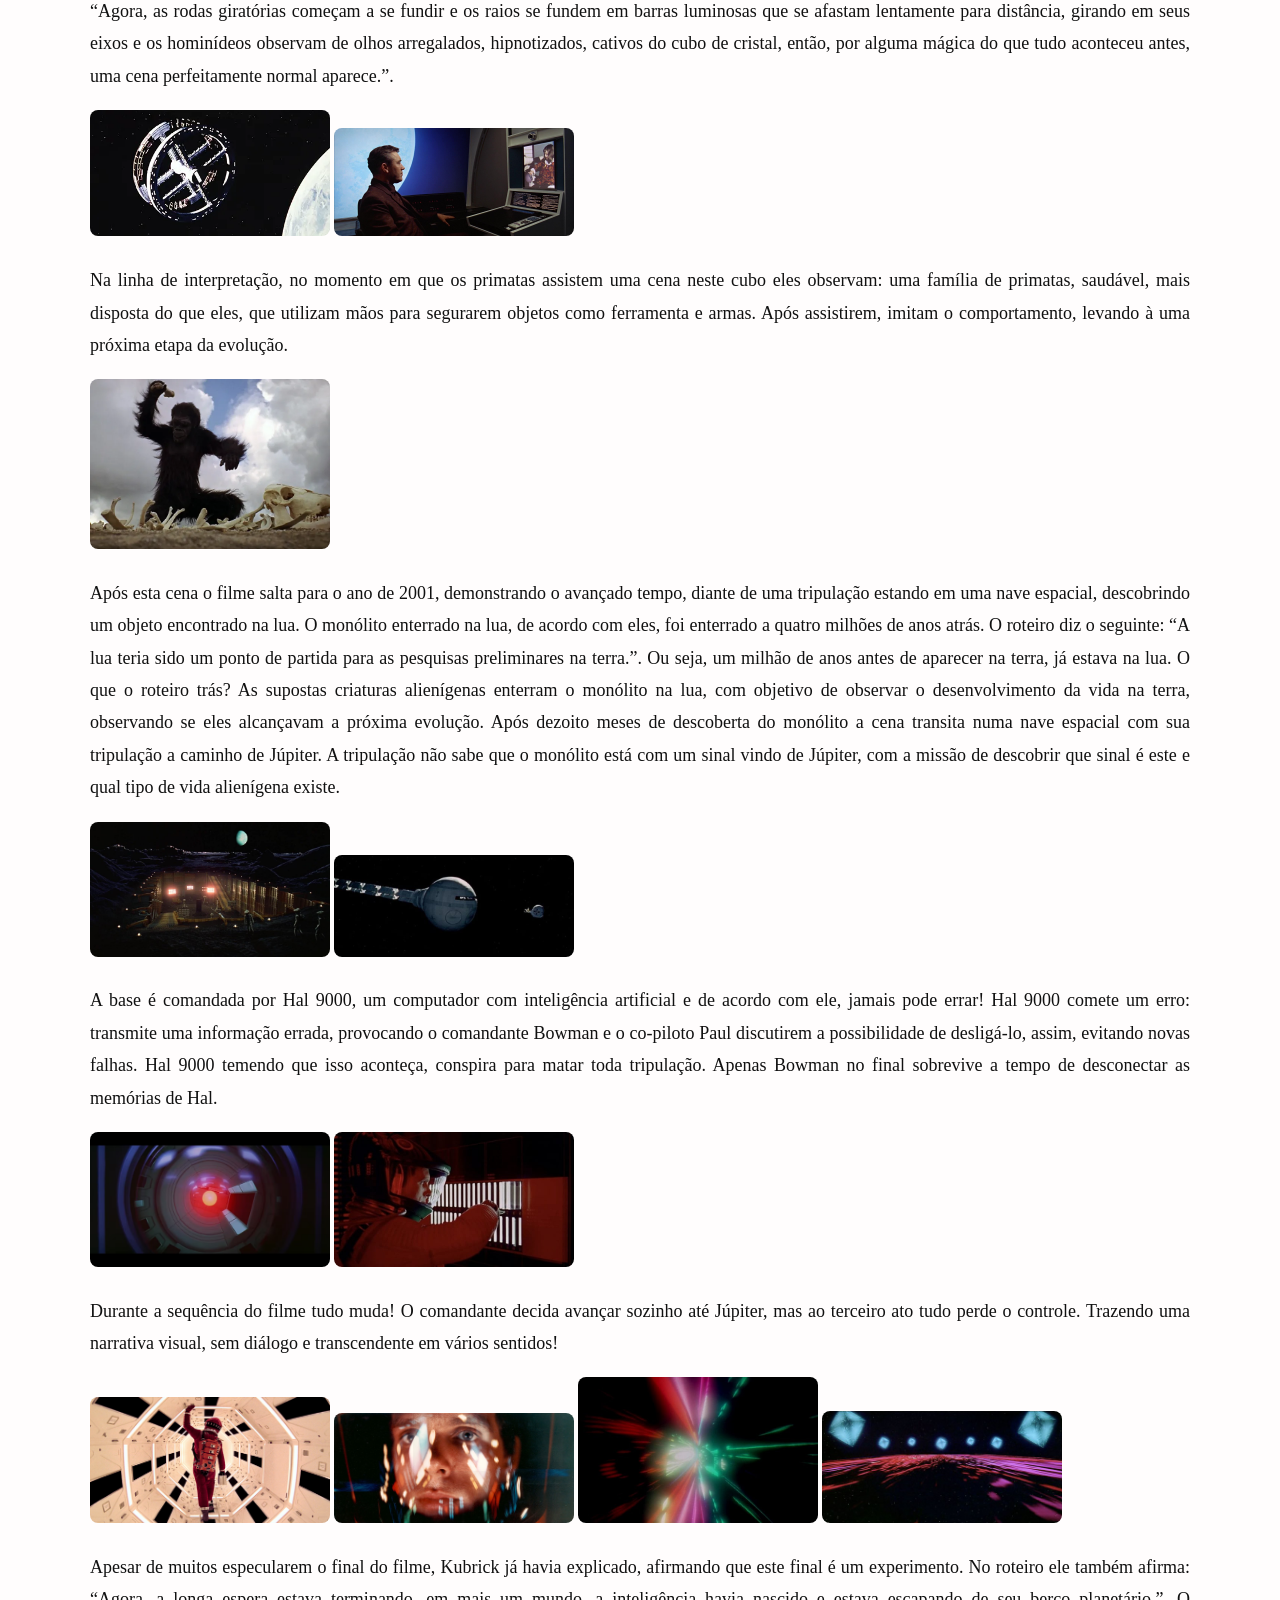
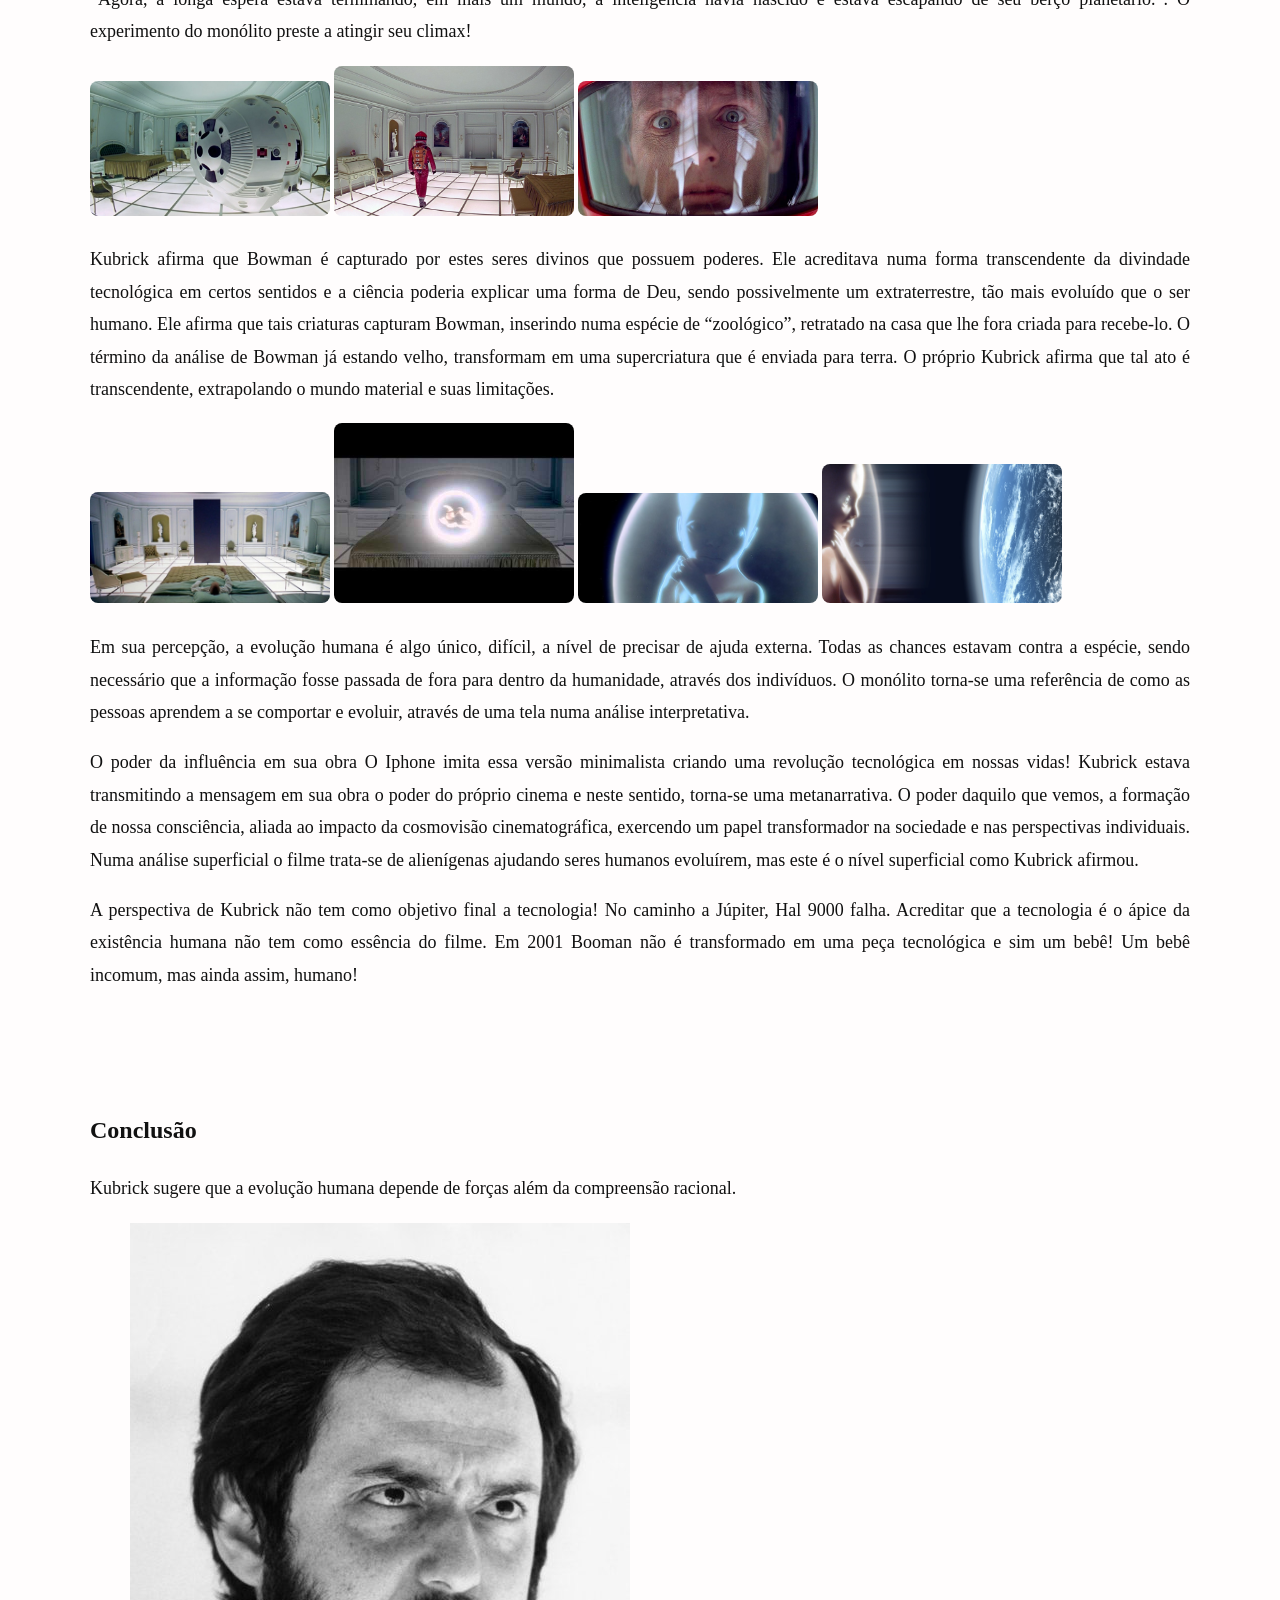
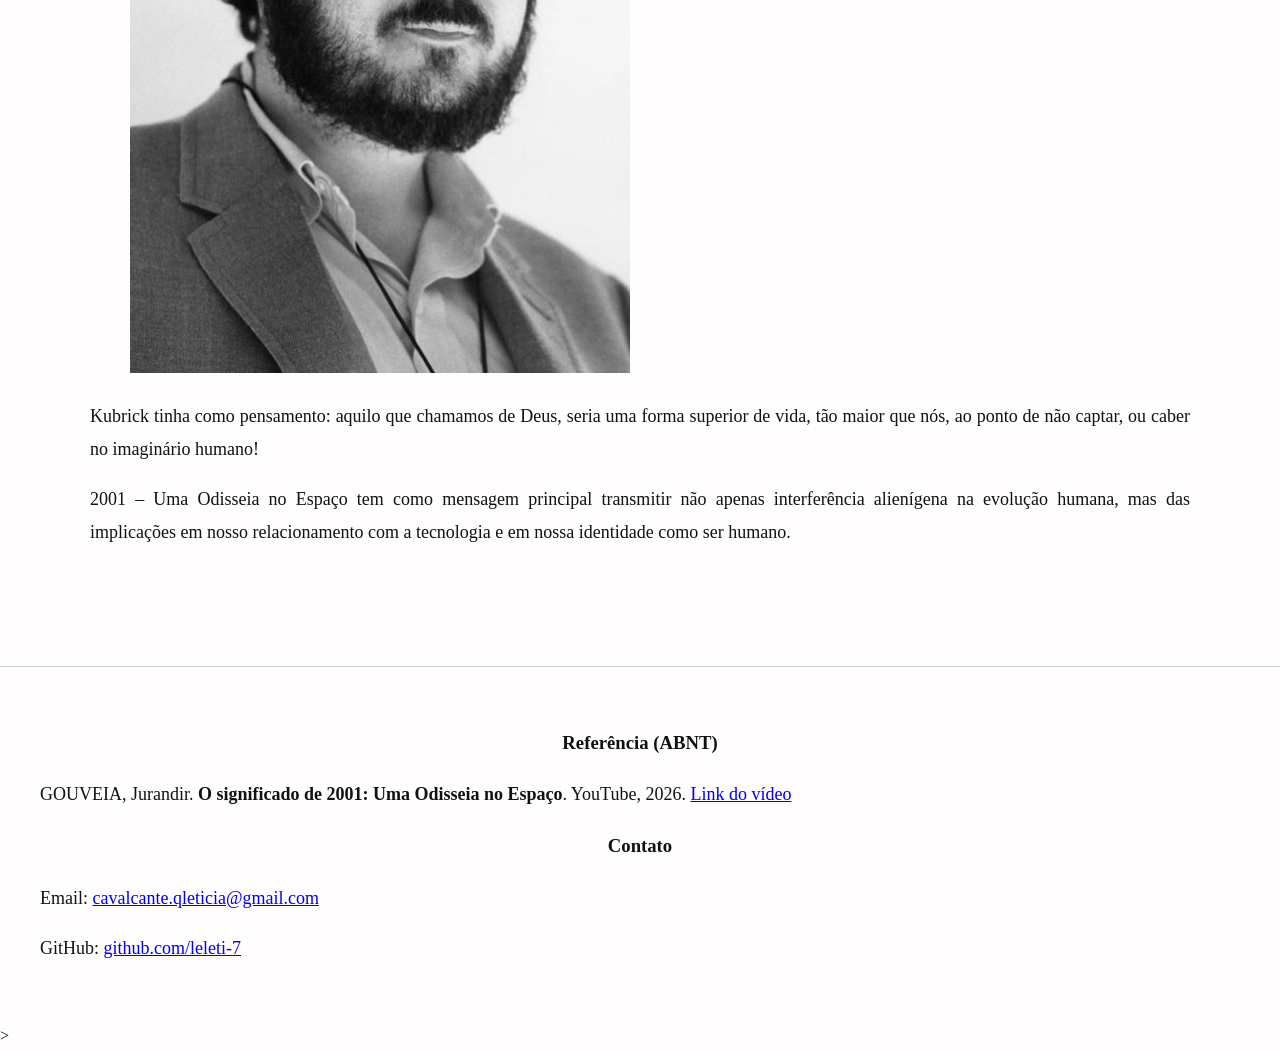
==== commit e31de3d2: "corrige nome do arquivo html" ====
--- a/img/index.html
+++ b/img/index.html
@@ -83,6 +83,9 @@
         <img src="cyclop.jpg.png" alt="HAL 9000 como ciclope moderno" loading="lazy">
     </div>
 </section>
+<section id="analise">
+
+    <h2>O impacto cultural de 2001</h2>
 <p>Tal filme foi classificado como "O melhor filme de ficção científica" pelo criador de Star Wars (George Lucas).</p>
    
 
@@ -176,7 +179,9 @@
     </p>
 
 </section>
-
+ <section id="monolito">
+
+    <h2>O Monólito e a Evolução Humana</h2>
 <p>Começando com hominídeos, MoonWatcher e sua tribo, nome batizado por Kubrick que é apresentado na introdução do filme. MoonWatcher descobre que seu patriarca morre durante a noite, não sabendo que o ancião é sue pai, tal relacionamento estava além da sua compreensão e ao olhar para o corpo sem vida, sente algo, semelhante a tristeza. Kubrick não aborda uma perspectiva fisiológica, mas sim no aspecto da evolução humana emocional.
            O Monólito
 Para Kubrick a única forma de o ser humano evoluir seria com ajuda externa. Aí que entra em cena o monólito! Existem muitas interpretações: umas complexas e outras simples. A essência do monólito segundo Kubrick significa a interação de uma vida alienígena aqui na terra. Outras interpretações afirmam que o monólito nada mais nada menos é Lúcifer que cai do céu, enviado à terra, representando uma exploração do gnosticismo luciferiano.
@@ -265,7 +270,7 @@
     No caminho a Júpiter, Hal 9000 falha. Acreditar que a tecnologia é o ápice da existência humana não tem como essência do filme. Em 2001 Booman não é transformado em uma peça tecnológica e sim um bebê! Um bebê incomum, mas ainda assim, humano!
         </p>
         
-    </div>
+    </section>
 <!-- CONCLUSÃO -->
 <section id="conclusao">
 
--- a/img/style.css
+++ b/img/style.css
@@ -4,8 +4,8 @@
     background: #fffdfd;
     color: #111;
     line-height: 1.8;
+    overflow-x: hidden; /* evita scroll lateral no celular */
 }
-
 
 /* MENU */
 nav {
@@ -18,6 +18,7 @@
     position: sticky;
     top: 0;
     border-bottom: 1px solid #ccc;
+    z-index: 1000;
 }
 
 nav a {
@@ -27,6 +28,7 @@
     border: 1px solid #9e0000;
     border-radius: 20px;
     color: #9e0000;
+    transition: 0.3s;
 }
 
 nav a:hover {
@@ -34,12 +36,14 @@
     color: white;
 }
 
+
 /* SEÇÕES */
 section {
     max-width: 1100px;
     margin: auto;
     padding: 40px 20px;
 }
+
 
 /* TÍTULO */
 #titulo {
@@ -49,18 +53,18 @@
 .capa {
     width: 100%;
     max-width: 450px;
-    margin-top: 20px;
+    height: auto;
+    display: block;
+    margin: 20px auto;
     border-radius: 12px;
 }
-
 /* TEXTOS */
 p {
     text-align: justify;
     font-size: 18px;
 }
-
 /* GALERIA */
-.galeria {
+..galeria {
     display: flex;
     flex-wrap: wrap;
     justify-content: center;
@@ -70,15 +74,26 @@
 
 .galeria img {
     width: 240px;
+    max-width: 100%;
+    height: auto;
+    border-radius: 8px;
+    object-fit: cover;
 }
-
-
-/* FOOTER */
 footer {
     text-align: center;
     padding: 40px;
     border-top: 1px solid #ccc;
     margin-top: 60px;
+
+/* 📱 TABLET */
+@media (max-width: 900px) {
+    p {
+        font-size: 17px;
+    }
+
+    .galeria img {
+        width: 45%;
+    }
 }
 
 /* 📱 TABLET */
@@ -99,13 +114,22 @@
         align-items: center;
     }
 
+    nav a {
+        width: 90%;
+        text-align: center;
+    }
+
+    section {
+        padding: 25px 15px;
+    }
+
     .galeria {
         flex-direction: column;
         align-items: center;
     }
 
     .galeria img {
-        width: 90%;
+        width: 95%;
     }
 
     p {
